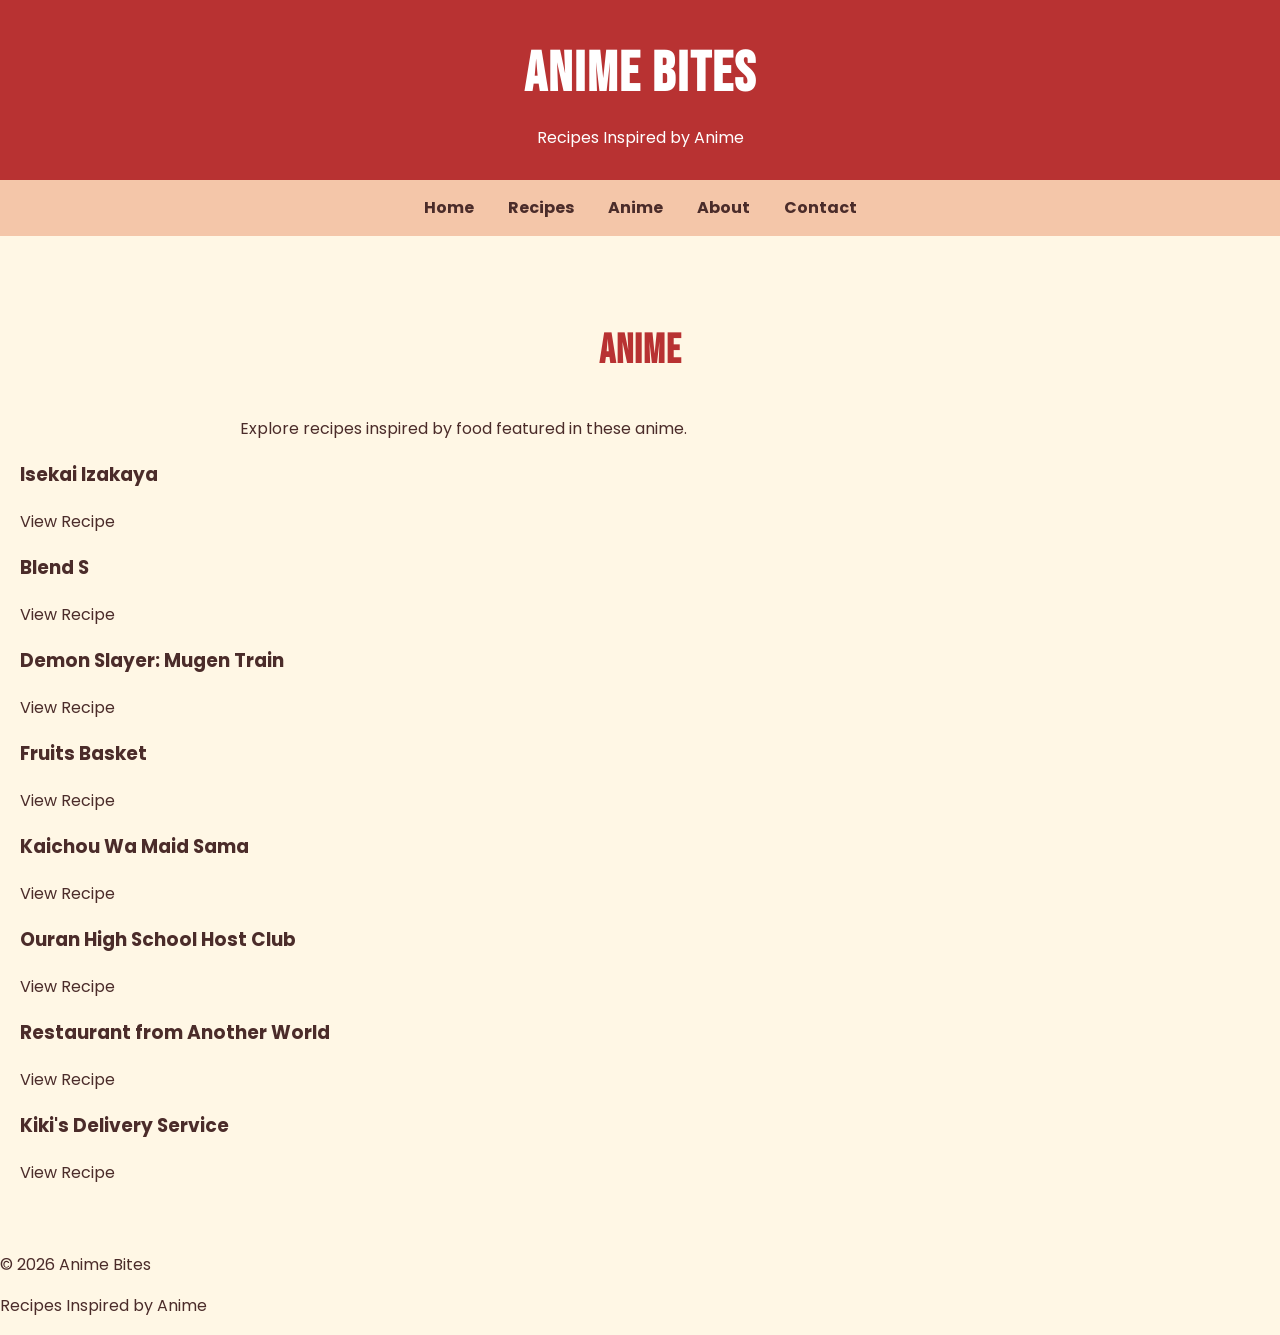
==== anime.html @ 20e13e3c "Add files via upload" ====
<!DOCTYPE html>
<html lang="en">

<head>
    <meta charset="UTF-8">
    <meta name="viewport" content="width=device-width, initial-scale=1.0">

    <title>Anime Bites :: Anime</title>

    <!-- Google Fonts -->
    <link rel="preconnect" href="https://fonts.googleapis.com">
    <link rel="preconnect" href="https://fonts.gstatic.com" crossorigin>
    <link href="https://fonts.googleapis.com/css2?family=Bebas+Neue&family=Poppins:wght@400;500;600;700&display=swap" rel="stylesheet">

    <!-- External CSS -->
    <link rel="stylesheet" href="style.css">
</head>

<body>

    <!-- Header -->
    <header>
        <h1>Anime Bites</h1>
        <p>Recipes Inspired by Anime</p>
    </header>


    <!-- Navigation -->
    <nav>
        <ul>
            <li><a href="index.html">Home</a></li>
            <li><a href="recipes.html">Recipes</a></li>
            <li><a href="anime.html">Anime</a></li>
            <li><a href="about.html">About</a></li>
            <li><a href="contact.html">Contact</a></li>
        </ul>
    </nav>


    <!-- Anime Page -->
    <main>

        <section class="anime-page">

            <h2>Anime</h2>

            <p>
                Explore recipes inspired by food featured in these anime.
            </p>


            <!-- Isekai Izakaya -->
            <div class="anime-list-item">

                <h3>Isekai Izakaya</h3>

                <a href="recipes.html#recipe-name">
                    View Recipe
                </a>

            </div>


            <!-- Blend S -->
            <div class="anime-list-item">

                <h3>Blend S</h3>

                <a href="recipes.html#recipe-name">
                    View Recipe
                </a>

            </div>


            <!-- Demon Slayer: Mugen Train -->
            <div class="anime-list-item">

                <h3>Demon Slayer: Mugen Train</h3>

                <a href="recipes.html#recipe-name">
                    View Recipe
                </a>

            </div>


            <!-- Fruits Basket -->
            <div class="anime-list-item">

                <h3>Fruits Basket</h3>

                <a href="recipes.html#recipe-name">
                    View Recipe
                </a>

            </div>


            <!-- Kaichou Wa Maid Sama -->
            <div class="anime-list-item">

                <h3>Kaichou Wa Maid Sama</h3>

                <a href="recipes.html#recipe-name">
                    View Recipe
                </a>

            </div>


            <!-- Ouran High School Host Club -->
            <div class="anime-list-item">

                <h3>Ouran High School Host Club</h3>

                <a href="recipes.html#recipe-name">
                    View Recipe
                </a>

            </div>


            <!-- Restaurant from Another World -->
            <div class="anime-list-item">

                <h3>Restaurant from Another World</h3>

                <a href="recipes.html#recipe-name">
                    View Recipe
                </a>

            </div>


            <!-- Kiki's Delivery Service -->
            <div class="anime-list-item">

                <h3>Kiki's Delivery Service</h3>

                <a href="recipes.html#recipe-name">
                    View Recipe
                </a>

            </div>

        </section>

    </main>


    <!-- Footer -->
    <footer>

        <p>&copy; 2026 Anime Bites</p>

        <p>Recipes Inspired by Anime</p>

    </footer>

</body>

</html>
---- style.css ----
:root {
    --text: #4b2c2a;
    --background: #fff7e5;
    --primary: #b83232;
    --secondary: #f4c6a9;
    --accent: #e77e23;
}

* {box-sizing: border-box;}

body {margin: 0;
    background-color: var(--background);
    color: var(--text);
    font-family: "Poppins", Arial, sans-serif;
    line-height: 1.6;}

img {max-width: 100%;
    height: auto;}

a {color: var(--text);
    text-decoration: none;}

a:hover {
    color: var(--accent);
}

header {background-color: var(--primary);
    color: white;
    text-align: center;
    padding: 30px 20px;}

header h1 {
    margin: 0;
    font-family: "Bebas Neue", sans-serif;
    font-size: 3.5rem;
    letter-spacing: 2px;
}

header p {
    margin: 5px 0 0;
    font-size: 1rem;
}

nav {background-color: var(--secondary);
    text-align: center;
    padding: 15px;}

nav ul {list-style-type: none;
    margin: 0;
    padding: 0;}

nav li {display: inline-block;
    margin: 0 15px;}

nav a {color: var(--text);
    font-weight: bold;
    font-size: 1rem;}

nav a:hover {color: var(--accent);}

.hero {background-color: var(--accent);
    color: white;
    text-align: center;
    padding: 80px 20px;}

.hero h2 { margin-top: 0;
    font-family: "Bebas Neue", sans-serif;
    font-size: 3rem;
    letter-spacing: 1px;}

.hero p {max-width: 700px;
    margin: 0 auto 25px;
    font-size: 1.1rem;}

.button {display: inline-block;
    background-color: var(--primary);
    color: white;
    padding: 12px 25px;
    border-radius: 6px;
    font-weight: bold;
    transition: background-color 0.3s ease;}

.button:hover {background-color: var(--text);
    color: white;}

section {padding: 50px 20px;}

section h2 {color: var(--primary);
    font-family: "Bebas Neue", sans-serif;
    font-size: 2.5rem;
    text-align: center;
    letter-spacing: 1px;}

section p {max-width: 800px;
    margin-left: auto;
    margin-right: auto;}


.intro {background-color: var(--background);
    text-align: center;}

.intro p {font-size: 1.05rem;}
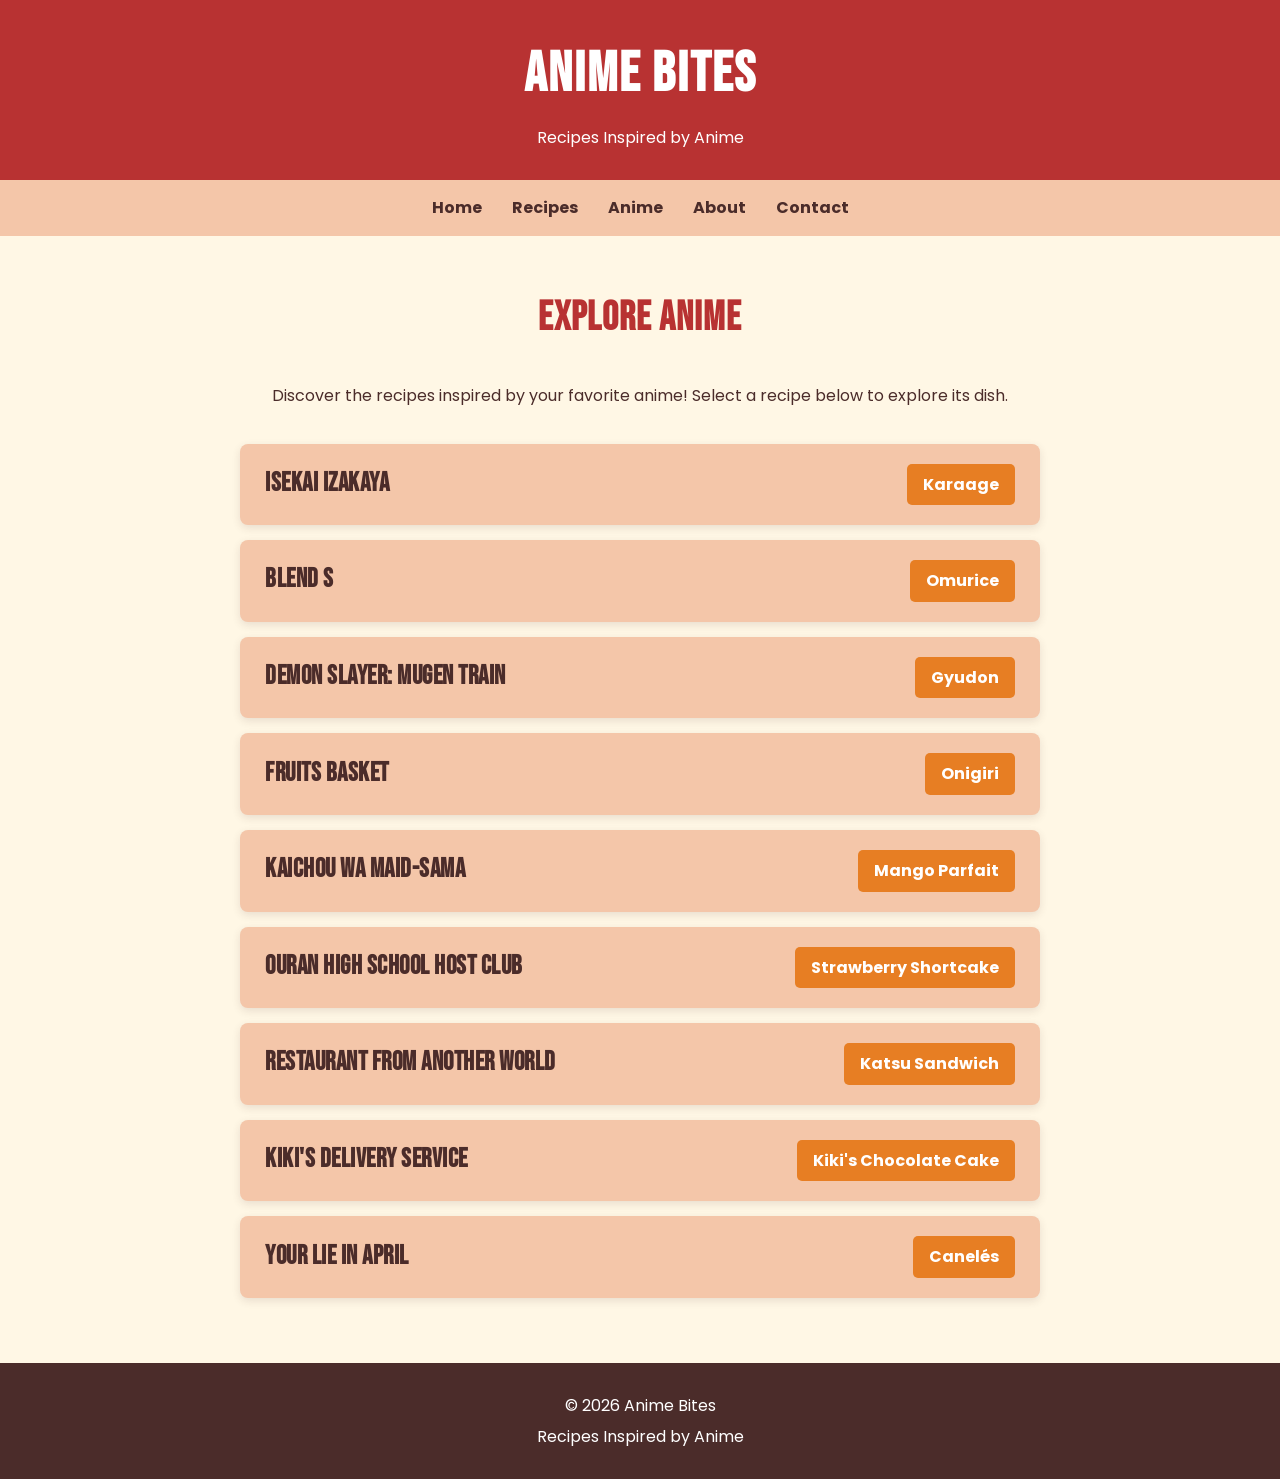
==== commit 7ab7977f: "Revise anime page with new recipe entries Updated anime page with new recipe links and improved head" ====
--- a/anime.html
+++ b/anime.html
@@ -18,14 +18,11 @@
 
 <body>
 
-    <!-- Header -->
     <header>
         <h1>Anime Bites</h1>
         <p>Recipes Inspired by Anime</p>
     </header>
 
-
-    <!-- Navigation -->
     <nav>
         <ul>
             <li><a href="index.html">Home</a></li>
@@ -36,128 +33,77 @@
         </ul>
     </nav>
 
-
-    <!-- Anime Page -->
     <main>
 
         <section class="anime-page">
 
-            <h2>Anime</h2>
+            <h2>Explore Anime</h2>
 
             <p>
-                Explore recipes inspired by food featured in these anime.
+                Discover the recipes inspired by your favorite anime!
+                Select a recipe below to explore its dish.
             </p>
 
-
-            <!-- Isekai Izakaya -->
             <div class="anime-list-item">
-
                 <h3>Isekai Izakaya</h3>
-
-                <a href="recipes.html#recipe-name">
-                    View Recipe
-                </a>
-
+                <a href="recipes.html#karaage">Karaage</a>
             </div>
 
-
-            <!-- Blend S -->
             <div class="anime-list-item">
-
                 <h3>Blend S</h3>
-
-                <a href="recipes.html#recipe-name">
-                    View Recipe
-                </a>
-
+                <a href="recipes.html#omurice">Omurice</a>
             </div>
 
-
-            <!-- Demon Slayer: Mugen Train -->
             <div class="anime-list-item">
-
                 <h3>Demon Slayer: Mugen Train</h3>
-
-                <a href="recipes.html#recipe-name">
-                    View Recipe
-                </a>
-
+                <a href="recipes.html#gyudon">Gyudon</a>
             </div>
 
-
-            <!-- Fruits Basket -->
             <div class="anime-list-item">
-
                 <h3>Fruits Basket</h3>
-
-                <a href="recipes.html#recipe-name">
-                    View Recipe
-                </a>
-
+                <a href="recipes.html#onigiri">Onigiri</a>
             </div>
 
-
-            <!-- Kaichou Wa Maid Sama -->
             <div class="anime-list-item">
-
-                <h3>Kaichou Wa Maid Sama</h3>
-
-                <a href="recipes.html#recipe-name">
-                    View Recipe
-                </a>
-
+                <h3>Kaichou wa Maid-sama</h3>
+                <a href="recipes.html#mango-parfait">Mango Parfait</a>
             </div>
 
-
-            <!-- Ouran High School Host Club -->
             <div class="anime-list-item">
-
                 <h3>Ouran High School Host Club</h3>
-
-                <a href="recipes.html#recipe-name">
-                    View Recipe
+                <a href="recipes.html#strawberry-shortcake">
+                    Strawberry Shortcake
                 </a>
-
             </div>
 
-
-            <!-- Restaurant from Another World -->
             <div class="anime-list-item">
-
                 <h3>Restaurant from Another World</h3>
-
-                <a href="recipes.html#recipe-name">
-                    View Recipe
+                <a href="recipes.html#katsu-sandwich">
+                    Katsu Sandwich
                 </a>
-
             </div>
 
+            <div class="anime-list-item">
+                <h3>Kiki's Delivery Service</h3>
+                <a href="recipes.html#kikis-chocolate-cake">
+                    Kiki's Chocolate Cake
+                </a>
+            </div>
 
-            <!-- Kiki's Delivery Service -->
             <div class="anime-list-item">
-
-                <h3>Kiki's Delivery Service</h3>
-
-                <a href="recipes.html#recipe-name">
-                    View Recipe
-                </a>
-
+                <h3>Your Lie in April</h3>
+                <a href="recipes.html#caneles">Canelés</a>
             </div>
 
         </section>
 
     </main>
 
-
-    <!-- Footer -->
     <footer>
-
         <p>&copy; 2026 Anime Bites</p>
-
         <p>Recipes Inspired by Anime</p>
-
     </footer>
 
 </body>
 
-</html>+</html>
--- a/style.css
+++ b/style.css
@@ -1,15 +1,16 @@
-
 :root {
     --text: #4b2c2a;
     --background: #fff7e5;
     --primary: #b83232;
     --secondary: #f4c6a9;
-    --accent: #e77e23;
-}
+    --accent: #e77e23;}
 
 * {box-sizing: border-box;}
 
-body {margin: 0;
+html {scroll-behavior: smooth;}
+
+body {
+    margin: 0;
     background-color: var(--background);
     color: var(--text);
     font-family: "Poppins", Arial, sans-serif;
@@ -21,84 +22,660 @@
 a {color: var(--text);
     text-decoration: none;}
 
-a:hover {
-    color: var(--accent);
-}
+a:hover {color: var(--accent);}
 
 header {background-color: var(--primary);
     color: white;
     text-align: center;
     padding: 30px 20px;}
 
-header h1 {
-    margin: 0;
+header h1 {margin: 0;
     font-family: "Bebas Neue", sans-serif;
     font-size: 3.5rem;
-    letter-spacing: 2px;
-}
-
-header p {
-    margin: 5px 0 0;
-    font-size: 1rem;
-}
+    letter-spacing: 2px;}
+
+header p {margin: 5px 0 0;
+    font-size: 1rem;}
 
 nav {background-color: var(--secondary);
-    text-align: center;
-    padding: 15px;}
+    padding: 15px 20px;
+    text-align: center;}
 
 nav ul {list-style-type: none;
     margin: 0;
-    padding: 0;}
-
-nav li {display: inline-block;
-    margin: 0 15px;}
+    padding: 0;
+    display: flex;
+    justify-content: center;
+    align-items: center;
+    flex-wrap: wrap;
+    gap: 15px 30px;}
+
+nav li { margin: 0;}
 
 nav a {color: var(--text);
     font-weight: bold;
     font-size: 1rem;}
 
-nav a:hover {color: var(--accent);}
+nav a:hover {color: var(--primary);}
+
+section {padding: 50px 20px;}
+
+section h2 {margin-top: 0;
+    color: var(--primary);
+    font-family: "Bebas Neue", sans-serif;
+    font-size: 2.5rem;
+    letter-spacing: 1px;
+    text-align: center;}
+
+section p {
+    max-width: 800px;
+    margin-left: auto;
+    margin-right: auto;
+}
+
 
 .hero {background-color: var(--accent);
-    color: white;
-    text-align: center;
-    padding: 80px 20px;}
-
-.hero h2 { margin-top: 0;
-    font-family: "Bebas Neue", sans-serif;
-    font-size: 3rem;
-    letter-spacing: 1px;}
+    color: maroon;
+    text-align: center;
+    padding: 75px 20px;}
+
+.hero h2 {margin-top: 0;
+    color: maroon;
+    font-size: 3rem;}
 
 .hero p {max-width: 700px;
     margin: 0 auto 25px;
     font-size: 1.1rem;}
 
-.button {display: inline-block;
+.button {
+    display: inline-block;
     background-color: var(--primary);
     color: white;
     padding: 12px 25px;
     border-radius: 6px;
     font-weight: bold;
-    transition: background-color 0.3s ease;}
-
-.button:hover {background-color: var(--text);
-    color: white;}
-
-section {padding: 50px 20px;}
-
-section h2 {color: var(--primary);
+    text-align: center;
+    transition: background-color 0.3s ease;
+}
+
+.button:hover {
+    background-color: var(--text);
+    color: white;
+}
+
+
+/* ==========================================
+   INTRODUCTION SECTION
+   ========================================== */
+
+.intro {
+    background-color: var(--background);
+    text-align: center;
+}
+
+.intro p {
+    font-size: 1.05rem;
+}
+
+#recipes {
+    background-color: var(--secondary);
+}
+
+.recipe-container {
+    max-width: 1100px;
+    margin: 0 auto;
+
+    display: flex;
+    justify-content: center;
+    flex-wrap: wrap;
+    gap: 25px;
+}
+
+.recipe-card {
+    background-color: white;
+    width: 300px;
+    border-radius: 10px;
+    overflow: hidden;
+    box-shadow: 0 4px 10px rgba(75, 44, 42, 0.15);
+}
+
+.recipe-image {
+    height: 180px;
+    background-color: var(--background);
+
+    display: flex;
+    align-items: center;
+    justify-content: center;
+
+    color: var(--text);
+    font-weight: bold;
+}
+
+.recipe-card-content {
+    padding: 20px;
+}
+
+.recipe-card h3 {
+    margin-top: 0;
+    margin-bottom: 10px;
+    color: var(--primary);
     font-family: "Bebas Neue", sans-serif;
-    font-size: 2.5rem;
-    text-align: center;
-    letter-spacing: 1px;}
-
-section p {max-width: 800px;
-    margin-left: auto;
-    margin-right: auto;}
-
-
-.intro {background-color: var(--background);
-    text-align: center;}
-
-.intro p {font-size: 1.05rem;}
-
+    font-size: 1.8rem;
+}
+
+.recipe-card p {
+    margin-bottom: 15px;
+}
+
+.recipe-card a {
+    color: var(--primary);
+    font-weight: bold;
+}
+
+.recipe-card a:hover {
+    color: var(--accent);
+}
+
+
+
+#anime {
+    background-color: var(--background);
+}
+
+.anime-container {
+    max-width: 1100px;
+    margin: 0 auto;
+
+    display: flex;
+    justify-content: center;
+    flex-wrap: wrap;
+    gap: 20px;
+}
+
+.anime-card {
+    background-color: var(--primary);
+    color: white;
+    width: 220px;
+    padding: 25px 20px;
+    border-radius: 10px;
+    text-align: center;
+}
+
+.anime-card h3 {
+    margin-top: 0;
+    font-family: "Bebas Neue", sans-serif;
+    font-size: 1.7rem;
+}
+
+.anime-card p {
+    font-size: 0.95rem;
+}
+
+
+#about {
+    background-color: var(--secondary);
+    text-align: center;
+}
+
+#about p {
+    max-width: 750px;
+}
+
+#contact {
+    background-color: var(--background);
+}
+
+#contact > p {
+    text-align: center;
+    max-width: 750px;
+    margin-bottom: 30px;
+}
+
+.recipe-category {
+    background-color: var(--background);
+    padding: 50px 20px;
+}
+
+
+.recipe-category:nth-of-type(odd) {
+    background-color: var(--secondary);
+}
+
+.recipe-category > h2 {
+    margin-bottom: 35px;
+}
+
+.recipe-item {
+    max-width: 1000px;
+    margin: 0 auto 30px;
+    padding: 25px;
+
+    background-color: white;
+    border-radius: 10px;
+
+    display: flex;
+    align-items: center;
+    justify-content: space-between;
+    gap: 35px;
+
+    box-shadow: 0 4px 10px rgba(75, 44, 42, 0.15);
+}
+
+.recipe-item:last-child {
+    margin-bottom: 0;
+}
+
+.recipe-info {
+    flex: 1;
+    min-width: 0;
+}
+
+.recipe-info h3 {
+    margin-top: 0;
+    margin-bottom: 0;
+
+    color: var(--primary);
+    font-family: "Bebas Neue", sans-serif;
+    font-size: 2rem;
+    letter-spacing: 1px;
+}
+
+.anime-name {
+    margin-top: 0;
+    margin-bottom: 15px;
+
+    color: var(--text);
+    font-style: italic;
+    font-weight: normal;
+    font-size: 0.95rem;
+}
+
+.anime-name span {
+    font-style: italic;
+    font-weight: normal;
+}
+
+.recipe-info p:not(.anime-name) {
+    margin-top: 10px;
+    margin-bottom: 0;
+}
+
+
+/* Recipe Photo - Right Side */
+
+.recipe-photo {
+    width: 300px;
+    height: 220px;
+    flex-shrink: 0;
+
+    background-color: var(--background);
+    border: 2px dashed var(--accent);
+    border-radius: 8px;
+
+    display: flex;
+    align-items: center;
+    justify-content: center;
+    overflow: hidden;
+
+    text-align: center;
+    color: var(--text);
+    font-weight: bold;
+}
+
+.recipe-photo img {
+    width: 100%;
+    height: 100%;
+    object-fit: cover;
+}
+
+.anime-page {
+    background-color: var(--background);
+    padding: 50px 20px;
+    min-height: 600px;
+}
+
+.anime-page > p {
+    text-align: center;
+    margin-bottom: 35px;
+}
+
+.anime-list-item {
+    max-width: 800px;
+    margin: 0 auto 15px;
+    padding: 20px 25px;
+
+    background-color: var(--secondary);
+    border-radius: 8px;
+
+    display: flex;
+    justify-content: space-between;
+    align-items: center;
+    gap: 20px;
+
+    box-shadow: 0 3px 8px rgba(75, 44, 42, 0.12);
+}
+
+.anime-list-item h3 {
+    margin: 0;
+    color: var(--text);
+    font-family: "Bebas Neue", sans-serif;
+    font-size: 1.6rem;
+    letter-spacing: 0.5px;
+}
+
+.anime-list-item a {
+    background-color: var(--accent);
+    color: white;
+    padding: 8px 16px;
+    border-radius: 5px;
+    font-weight: bold;
+    text-align: center;
+    flex-shrink: 0;
+}
+
+.anime-list-item a:hover {
+    background-color: var(--primary);
+    color: white;
+}
+
+.about-page {
+    background-color: var(--background);
+    padding: 60px 20px;
+    text-align: center;
+}
+
+.about-page h2 {
+    color: var(--primary);
+    margin-bottom: 30px;
+}
+
+.about-page p {
+    max-width: 800px;
+    margin: 0 auto 25px;
+    font-size: 1.05rem;
+    line-height: 1.9;
+}
+
+
+#contact form {
+    max-width: 650px;
+    margin: 0 auto;
+    padding: 30px;
+
+    background-color: white;
+    border-radius: 10px;
+
+    box-shadow: 0 4px 10px rgba(75, 44, 42, 0.15);
+}
+
+
+.form-row {
+    display: flex;
+    flex-direction: column;
+
+    padding: 15px 0;
+    border-bottom: 1px solid var(--secondary);
+}
+
+.form-row:first-child {
+    padding-top: 0;
+}
+
+.form-row:last-of-type {
+    border-bottom: none;
+}
+
+#contact .form-row label {
+    display: block;
+    margin-top: 0;
+    margin-bottom: 8px;
+
+    color: var(--text);
+    font-weight: bold;
+}
+
+#contact input,
+#contact select,
+#contact textarea {
+    display: block;
+    width: 100%;
+    padding: 12px;
+
+    border: 2px solid var(--secondary);
+    border-radius: 5px;
+
+    background-color: var(--background);
+    color: var(--text);
+
+    font-family: "Poppins", Arial, sans-serif;
+    font-size: 1rem;
+}
+
+#contact textarea {
+    resize: vertical;
+    min-height: 120px;
+}
+
+#contact input:focus,
+#contact select:focus,
+#contact textarea:focus {
+    outline: none;
+    border-color: var(--accent);
+}
+
+
+#contact button {
+    display: block;
+    margin: 25px auto 0;
+    padding: 12px 30px;
+
+    background-color: var(--accent);
+    color: white;
+
+    border: none;
+    border-radius: 6px;
+
+    font-family: "Poppins", Arial, sans-serif;
+    font-size: 1rem;
+    font-weight: bold;
+
+    cursor: pointer;
+    transition: background-color 0.3s ease;
+}
+
+#contact button:hover {
+    background-color: var(--primary);
+}
+
+footer {
+    background-color: var(--text);
+    color: white;
+    text-align: center;
+    padding: 25px 20px;
+}
+
+footer p {
+    margin: 5px 0;
+}
+
+
+@media (max-width: 900px) {
+
+    .recipe-item {
+        gap: 20px;
+    }
+
+    .recipe-photo {
+        width: 250px;
+        height: 190px;
+    }
+
+}
+
+@media (max-width: 700px) {
+
+    /* Header */
+
+    header h1 {
+        font-size: 2.8rem;
+    }
+
+    /* Navigation */
+
+    nav ul {
+        flex-direction: column;
+        gap: 10px;
+    }
+
+    /* Hero */
+
+    .hero {
+        padding: 60px 20px;
+    }
+
+    .hero h2 {
+        font-size: 2.5rem;
+    }
+
+    .hero p {
+        font-size: 1rem;
+    }
+
+    /* General Sections */
+
+    section {
+        padding: 40px 15px;
+    }
+
+    section h2 {
+        font-size: 2.2rem;
+    }
+
+    .recipe-card {
+        width: 100%;
+        max-width: 350px;
+    }
+
+    .anime-card {
+        width: 100%;
+        max-width: 350px;
+    }
+
+
+    .recipe-item {
+        flex-direction: column;
+        align-items: stretch;
+        padding: 20px;
+    }
+
+    .recipe-photo {
+        width: 100%;
+        height: 220px;
+    }
+
+    .recipe-info h3 {
+        font-size: 1.8rem;
+    }
+
+    .anime-list-item {
+        flex-direction: column;
+        text-align: center;
+        gap: 12px;
+    }
+
+    /* About Page */
+
+    .about-page p {
+        font-size: 1rem;
+    }
+
+    /* Contact Form */
+
+    #contact form {
+        padding: 20px;
+    }
+
+    .form-row {
+        padding: 12px 0;
+    }
+
+}
+
+.recipe-image {
+    width: 100%;
+    height: 180px;
+    overflow: hidden;
+}
+
+.recipe-image img {
+    width: 100%;
+    height: 100%;
+    object-fit: cover;
+    display: block;
+}
+
+.recipe-photo a,
+.recipe-image a {
+    display: block;
+    width: 100%;
+    height: 100%;
+}
+
+
+.recipe-photo img,
+.recipe-image img {
+    display: block;
+    width: 100%;
+    height: 100%;
+    object-fit: cover;
+}
+
+.recipe-photo a:hover,
+.recipe-image a:hover {
+    opacity: 0.85;
+    cursor: pointer;
+}
+
+.recipe-photo a:focus-visible,
+.recipe-image a:focus-visible {
+    outline: 3px solid var(--primary);
+    outline-offset: 3px;
+}
+
+.recipe-image {
+    width: 100%;
+    height: 180px;
+    overflow: hidden;
+}
+
+.contact-button-container {
+    text-align: center;
+    margin-top: 20px;
+}
+
+.video-section {
+    background-color: var(--background);
+    text-align: center;
+    padding: 50px 20px;
+}
+
+.video-section h2 {
+    color: var(--primary);
+    margin-bottom: 15px;
+}
+
+.video-section p {
+    color: var(--text);
+    margin-bottom: 25px;
+}
+
+
+.video-section video {
+    display: block;
+    width: 100%;
+    max-width: 450px;
+    height: auto;
+    margin: 20px auto;
+    border-radius: 12px;
+    box-shadow: 0 4px 12px rgba(0, 0, 0, 0.15);
+}
